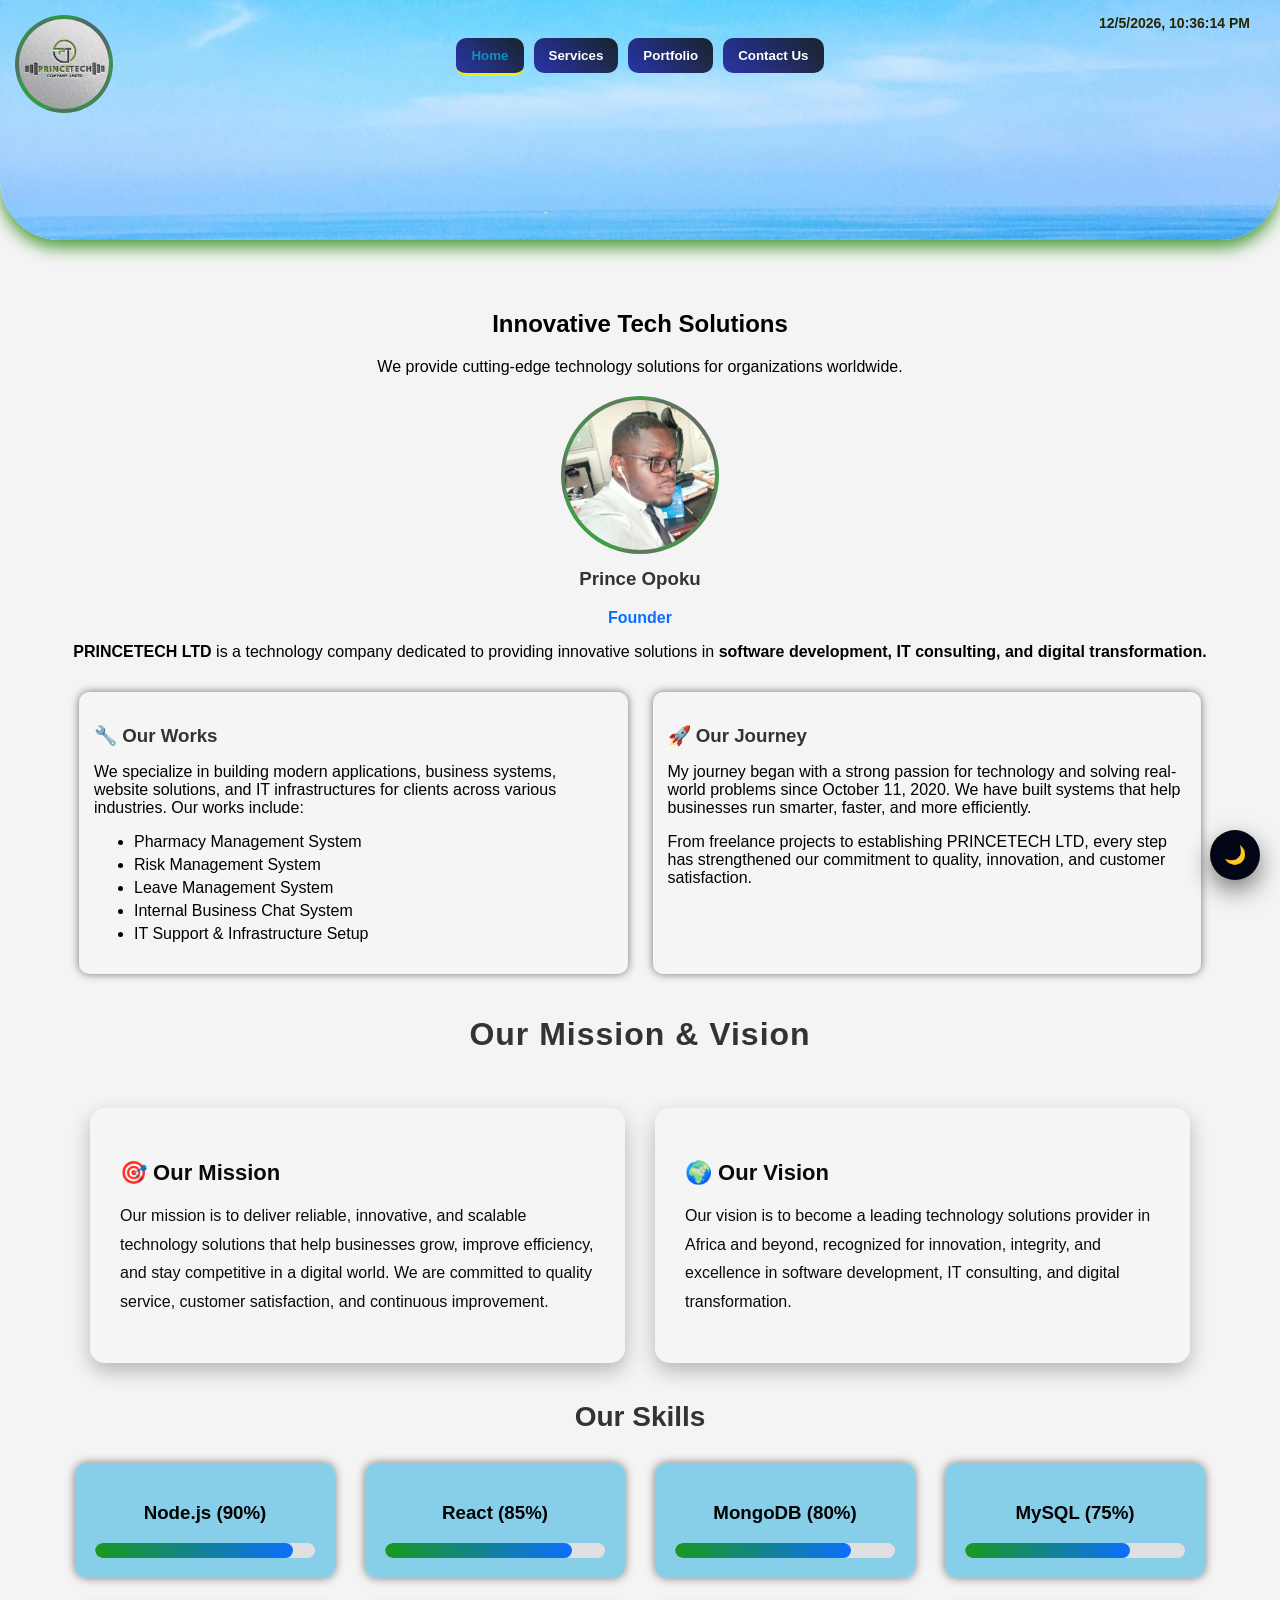
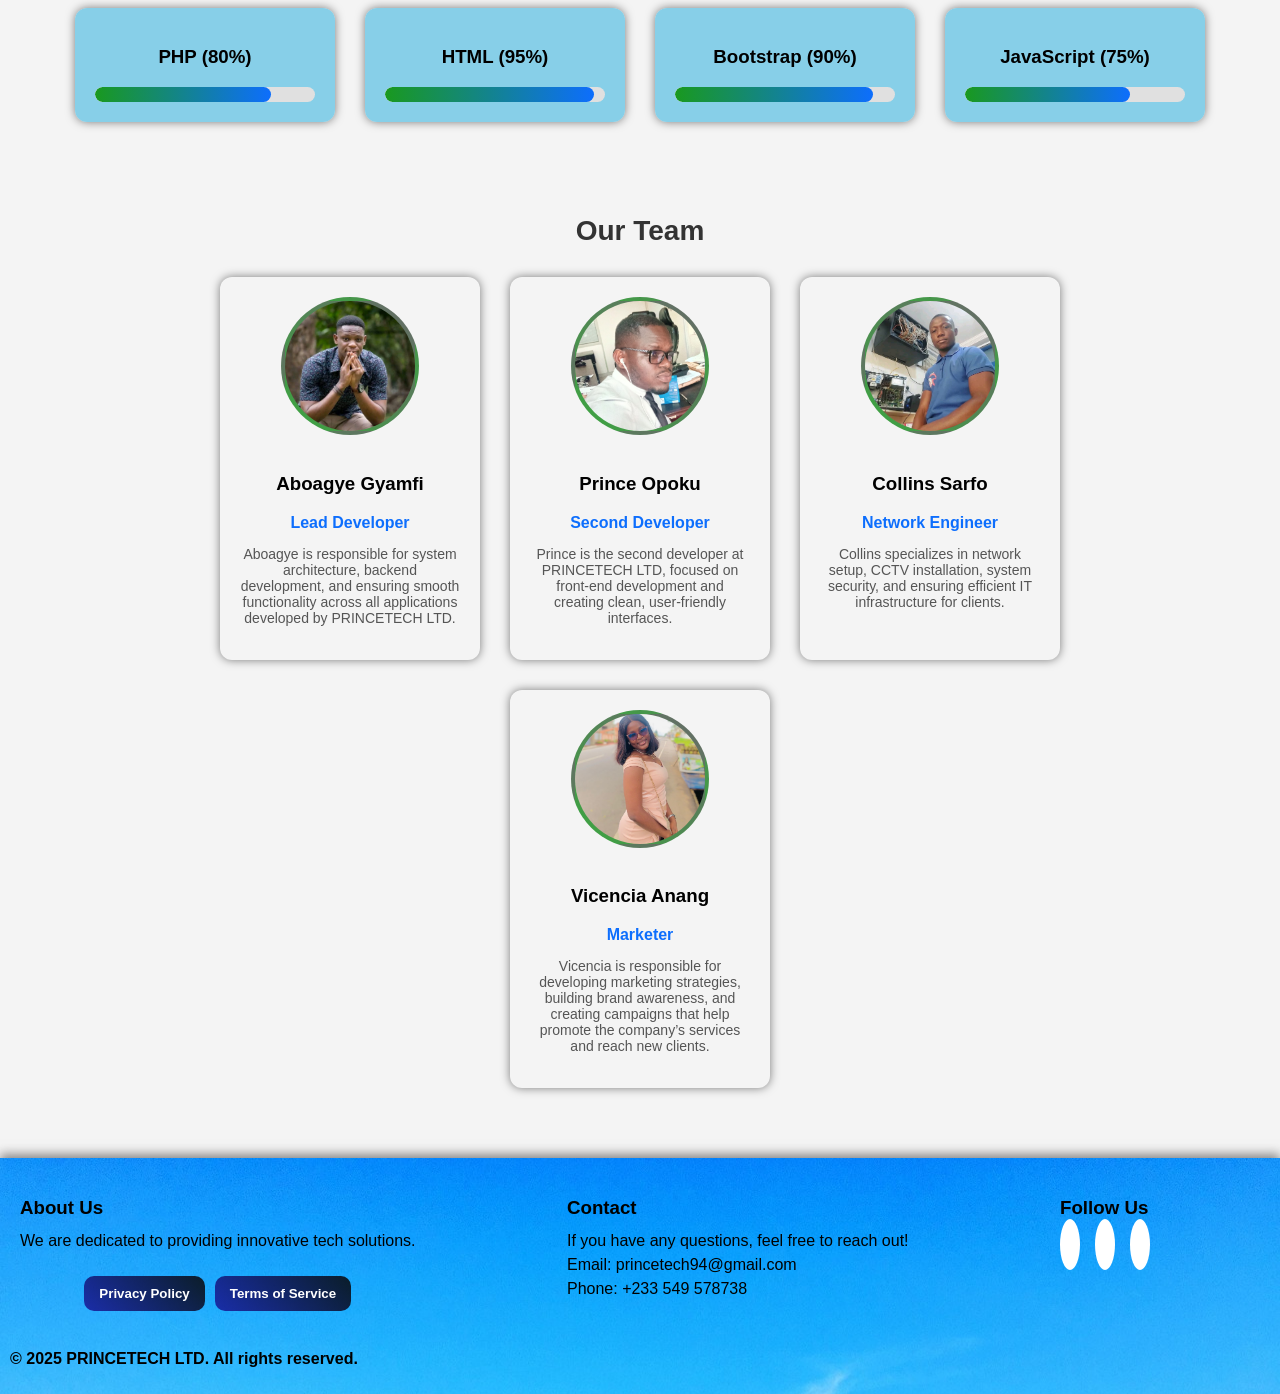
==== index.html @ 0faecfd1 "Add files via upload" ====
<!DOCTYPE html>
<html lang="en">
<head>
    <meta charset="UTF-8">
    <meta name="viewport" content="width=device-width, initial-scale=1.0">
    <title>Princetech-Home</title>
    <link rel="stylesheet" href="css/styles.css">
    <link rel="stylesheet" href="fontawesome/css/fontawesome.min.css">
    <link rel="stylesheet" href="fontawesome/css/brands.min.css">
    <link rel="stylesheet" href="css/theme.css">
    <link class="favicon" rel="icon" href="images/favicon.png" type="image/png" sizes="16x16 radius=8">
</head>
<body>
    <header class="small-header">
        <div id="datetime"></div>
       <div class="logo">
            <a href="javascript:void(0)">
                <img src="logo.jpg" alt="PRINCETECH LTD Logo" id="logoExpand">
            </a>
        </div>

        <nav class="nav">
            <ul>
                <li><a href="index.html" class="active">Home</a></li>
                <li><a href="services.html">Services</a></li>
                <li><a href="gallery.html">Portfolio</a></li>
                <li><a href="contact us.html">Contact Us</a></li>

            </ul>
        </nav>
    </header>

    <section id="home">
        <h2>Innovative Tech Solutions</h2>
            <p>We provide cutting-edge technology solutions for organizations worldwide.</p> 

            <div class="profile">
                <img src="prince.jpg" alt="Profile Picture of Prince Opoku">
                <h3>Prince Opoku</h3>
                <p class="role">Founder</p>
            </div>

            <div class="intro">
                <p><b>PRINCETECH LTD</b> is a technology company dedicated to providing innovative solutions 
                in <b>software development, IT consulting, and digital transformation.</b></p>
            </div>

            <div class="two-sections">
                <div class="left-box">
                    <h3>🔧 Our Works</h3>
                    <p>
                        We specialize in building modern applications, business systems, 
                        website solutions, and IT infrastructures for clients across various industries. 
                        Our works include:
                    </p>
                    <ul>
                        <li> Pharmacy Management System</li>
                        <li> Risk Management System</li>
                        <li> Leave Management System</li>
                        <li> Internal Business Chat System</li>
                        <li> IT Support & Infrastructure Setup</li>
                    </ul>
                </div>

                <div class="right-box">
                    <h3>🚀 Our Journey</h3>
                    <p>
                        My journey began with a strong passion for technology and solving real-world problems since 
                        October 11, 2020. We have built systems that help businesses run smarter, faster, and more efficiently.
                    </p>
                    <p>
                        From freelance projects to establishing PRINCETECH LTD, 
                        every step has strengthened our commitment to quality, innovation, and customer satisfaction.
                    </p>
                </div>
            </div>
    
            <div id="mission-vision">
                <h2 class="team-title">Our Mission & Vision</h2>

                <div class="two-sections">
                    <div class="left-box">
                        <h3>🎯 Our Mission</h3>
                        <p>
                            Our mission is to deliver reliable, innovative, and scalable technology solutions 
                            that help businesses grow, improve efficiency, and stay competitive in a digital world.
                            We are committed to quality service, customer satisfaction, and continuous improvement.
                        </p>
                    </div>

                    <div class="right-box">
                        <h3>🌍 Our Vision</h3>
                        <p>
                            Our vision is to become a leading technology solutions provider in Africa and beyond,
                            recognized for innovation, integrity, and excellence in software development,
                            IT consulting, and digital transformation.
                        </p>
                    </div>
                </div>
            </div>


        <div id="skills">
            <h2 class="team-title">Our Skills</h2>
            <div class="team-container">
                <div class="team-member1">
                    <h3>Node.js (90%)</h3>
                    <div class="skill-bar"><div class="skill-fill" style="width: 90%;"></div></div>
                </div>

                <div class="team-member1">
                    <h3>React (85%)</h3>
                    <div class="skill-bar"><div class="skill-fill" style="width: 85%;"></div></div>
                </div>

                <div class="team-member1">
                    <h3>MongoDB (80%)</h3>
                    <div class="skill-bar"><div class="skill-fill" style="width: 80%;"></div></div>
                </div>

                <div class="team-member1">
                    <h3>MySQL (75%)</h3>
                    <div class="skill-bar"><div class="skill-fill" style="width: 75%;"></div></div>
                </div>

                <div class="team-member1">
                    <h3>PHP (80%)</h3>
                    <div class="skill-bar"><div class="skill-fill" style="width: 80%;"></div></div>
                </div>

                <div class="team-member1">
                    <h3>HTML (95%)</h3>
                    <div class="skill-bar"><div class="skill-fill" style="width: 95%;"></div></div>
                </div>

                <div class="team-member1">
                    <h3>Bootstrap (90%)</h3>
                    <div class="skill-bar"><div class="skill-fill" style="width: 90%;"></div></div>
                </div>

                <div class="team-member1">
                    <h3>JavaScript (75%)</h3>
                    <div class="skill-bar"><div class="skill-fill" style="width: 75%;"></div></div>
                </div>
            </div>
        </div>

        <div id="team">
            <h2 class="team-title">Our Team</h2>
          <div class="team-container">
                <div class="team-member">
                    <img src="images/aboagye.jpg" alt="Aboagye Gyamfi">
                    <h3>Aboagye Gyamfi</h3>
                    <p class="role">Lead Developer</p>
                    <p class="desc">
                        Aboagye is responsible for system architecture, backend development,
                        and ensuring smooth functionality across all applications developed by PRINCETECH LTD.
                    </p>
                </div>

             <div class="team-member">
                <img src="images/prince.jpg" alt="Prince Opoku">
                <h3>Prince Opoku</h3>
                <p class="role">Second Developer</p>
                <p class="desc">
                    Prince is the second developer at PRINCETECH LTD, focused on front-end development and creating clean, user-friendly interfaces.
                </p>
             </div>



                <div class="team-member">
                    <img src="images/collins.jpg" alt="Collins Sarfo">
                    <h3>Collins Sarfo</h3>
                    <p class="role">Network Engineer</p>
                    <p class="desc">
                        Collins specializes in network setup, CCTV installation, system security,
                        and ensuring efficient IT infrastructure for clients.
                    </p>
                </div>

                
                <div class="team-member">
                    <img src="images/vicencia.jpeg" alt="vicencia Anang">
                    <h3>Vicencia Anang</h3>
                    <p class="role">Marketer</p>
                   <p class="desc">
                        Vicencia is responsible for developing marketing strategies, building brand awareness, 
                        and creating campaigns that help promote the company’s services and reach new clients.
                   </p>
                </div>
            </div>
        </div>

</section>

    <footer>
        <div class="footer-container">
            <div class="footer-column">
                <h3>About Us</h3>
                <p>We are dedicated to providing innovative tech solutions.</p>
                <nav>
                    <ul>
                       <li><a href="#privacy">Privacy Policy</a></li>
                        <li><a href="#terms">Terms of Service</a></li>
                    </ul>
                </nav>
            </div>
            
            <div class="footer-column">
                <h3>Contact</h3>
                <p>If you have any questions, feel free to reach out!</p>
                <p>Email: princetech94@gmail.com</p>
                <p>Phone: +233 549 578738</p>
            </div>

            <div class="footer-column">
                <h3>Follow Us</h3>
                 <div class="social-media">
                    <a href="https://www.facebook.com/Princtech" target="_blank"><i class="fa-brands fa-facebook"></i></a>
                    <a href="https://www.twitter.com/princetech94" target="_blank"><i class="fa-brands fa-twitter"></i></a>
                    <a href="https://www.linkedin.com/in/prince-tech-36506b3a1" target="_blank"><i class="fa-brands fa-linkedin"></i></a>
                </div>
            </div>
        </div>
        
       <strong><p>&copy; 2025 PRINCETECH LTD. All rights reserved.</p></strong>
    </footer>
        
    <script>
        const logo = document.querySelector(".logo img");

        logo.addEventListener("click", () => {
            logo.classList.toggle("expanded");
        });
    </script>



    <script>
        function updateDateTime() {
            const now = new Date();
            document.getElementById("datetime").innerText = now.toLocaleString();
        }
        setInterval(updateDateTime, 1000);
        updateDateTime();
    </script>
    
    
</body>
<div class="dark-toggle" onclick="toggleDark()">🌙</div>
<script src="js/theme.js"></script>


</html>
---- css/styles.css ----
body {
    font-family: Arial, sans-serif;
    margin: 0;
    padding: 0;
    text-align: center;
    background-color: #f4f4f4;
}

/* ---------- HEADER ---------- */
#datetime {
    font-size: 14px;
    color: #272401;
    padding: 5px 10px;
    border-radius: 5px;
    position: absolute;
    font-weight: bolder;
    top: 10px;
    right: 20px;
}

header {
    background-image: url("../images/sea.jpg");
    background-size: cover;
    background-position: center;
    background-repeat: no-repeat;
    color: white;
    position: relative;
    padding: 10px 0;
    z-index: 12px;
    box-shadow: 0px 8px 16px rgba(42, 137, 21, 0.796);

    /* ✅ Curved bottom shape */
    border-bottom-left-radius: 60px;
    border-bottom-right-radius: 60px;
    overflow: hidden; /* important for the curve to show */
    height: 20vh; /* Adjust height as needed */
    min-height: 220px; /* Ensure a minimum height */
    
}

/* ---------- LOGO ---------- */
.logo {
    position: absolute;
    top: 15px;
    left: 15px;
    z-index: 30;
}

.logo img {
    width: 90px;
    height: 90px;
    border-radius: 50%;
    cursor: pointer;
    border: 4px solid transparent;
    background: linear-gradient(45deg, #19991fda, #474648cd);
    transition: transform 0.4s ease, box-shadow 0.4s ease;
    transform-origin: top left; /* expand away from nav */
}

.logo img.expanded {
    transform: scale(1.5);
    box-shadow: 0 15px 40px rgba(0, 0, 0, 0.4);
}


nav {
    z-index: 12;
    padding: 10px 0;
    margin-top: 10px;
    background-color: transparent;
}

nav ul {
    list-style: none;
    padding: 0;
    display: flex;
    justify-content: center;
    gap: 10px;
    margin-top: 8px;
    background: none;
}

nav a {
    color: white;
    text-decoration: none;
    font-weight: bold;
    padding: 10px 15px;
    display: block;
    transition: color 0.3s ease;
    font-size: smaller;
    background: linear-gradient(45deg, #18189bda, #080808dd);
    border-radius: 10px;
}

nav ul li:hover {
    background-color: #0d55fd;
    border-radius: 10px;
    box-shadow: 0px 8px 16px rgba(165, 161, 161, 0.546);
    transform: translateY(-6px);
    transition: background-color 0.4s, transform 0.4s;
}

/* Active Menu Highlight */
.nav ul li a.active {
    color: #089acbf0;
    font-weight: bolder;
    border-bottom: 3px solid #f1ed06;
}   


/* ---------- PROFILE SECTION ---------- */
.profile {
    text-align: center;
    margin-top: 20px;
}

.profile img {
    width: 150px;
    height: 150px;
    border-radius: 50%;
    border: 4px solid transparent;
    background: linear-gradient(45deg,  #19991fda,  #474648cd);
}

.profile h3 {
    margin-top: 10px;
    color: #333;
}



/* Sections */
section {
    padding:40px 20px;
    margin: 10px auto;     /* Centers the section */
    max-width: 1200px;     /* <-- prevents section from becoming too wide */
    width:90%;           /* keeps margin on small screens */
}


.two-sections {
    display: flex;
    justify-content:center;
    gap: 25px;
    margin-top: 10px;
    padding: 15px;
    flex-wrap: wrap;
}

.left-box, .right-box {
    flex: 2;
    min-width: 200px;
    background: #f5f5f5;
    padding: 15px;
    border-radius: 10px;
    box-shadow: 0 0 8px rgba(0, 0, 0, 0.533);
    transition: 0.3s;
  text-align: left;
    
    opacity: 0;
    transform: translateY(40px);
    animation: fadeUp 0.9s ease forwards;
}

.left-box:nth-child(1) { animation-delay: 0.6s; }
.right-box:nth-child(2) { animation-delay: 0.9s; }

.left-box:hover, .right-box:hover {
    transform: translateY(-10px) scale(1.05);
    box-shadow: 0 12px 25px rgba(5, 97, 116, 0.833);
}

.left-box h3, .right-box h3 {
    color: #333;
    margin-bottom: 10px;
}

.left-box ul li {
    margin-bottom: 5px;
}

/* Team Section */
#team {
    margin-top: 50px;
    padding: 20px;
    text-align: center;
}

.team-title {
    font-size: 28px;
    margin-bottom: 30px;
    font-weight: bold;
    color: #333;
}

.team-container {
    display: flex;
    justify-content: center;
    gap: 30px;
    flex-wrap:wrap;
}

.team-member ,.team-member1 {
    padding: 20px;
    width: 220px;
    border-radius: 12px;
    box-shadow: 0 0 10px rgba(0, 0, 0, 0.505);
    transition: transform 0.6s ease, box-shadow 0.6s ease; /* Combined transitions for smoother effect */

    opacity: 0;
    transform: translateY(40px);
    animation: fadeUp 1.1s ease forwards;
}
.team-member1 {
     background:#5dc1e3b8
}

.team-member1:nth-child(1) { animation-delay: 1.0s; }
.team-member1:nth-child(2) { animation-delay: 1.2s; }
.team-member1:nth-child(3) { animation-delay: 1.3s; }
.team-member1:nth-child(4) { animation-delay: 1.4s; }
.team-member1:nth-child(5) { animation-delay: 1.5s; }
.team-member1:nth-child(6) { animation-delay: 1.6s; }
.team-member1:nth-child(7) { animation-delay: 1.7s; }
.team-member1:nth-child(8) { animation-delay: 1.8s; }


.team-member:nth-child(1) { animation-delay: 1.1s; }
.team-member:nth-child(2) { animation-delay: 1.3s; }
.team-member:nth-child(3) { animation-delay: 1.9s; }
.team-member:nth-child(4) { animation-delay: 2.4s; }
.team-member:nth-child(5) { animation-delay: 2.7s; }

.team-member:hover, .team-member1:hover {
    transform: translateY(-10px) scale(1.05); /* Slight lift and scale on hover */
    box-shadow: 0 12px 25px rgba(5, 97, 116, 0.833); /* Stronger shadow effect on hover */
}

.team-member img {
    width: 130px;
    height: 130px;
    border-radius: 50%;
    object-fit: cover;
    border: 4px solid transparent;
    background: linear-gradient(45deg,  #19991fda,  #474648cd);
    margin-bottom: 15px;
}

.role {
    font-weight: bold;
    color: #0d6efd;
    margin-bottom: 10px;
}

.desc {
    font-size: 14px;
    color: #555;
}

/* Skills Section */
.skill-bar {
    background: #e0e0e0;
    border-radius: 10px;
    overflow: hidden;
    height: 15px;
    margin-top: 10px;
}

.skill-fill {
    height: 100%;
    width: 0%;
    background: linear-gradient(90deg, #19991f, #0d6efd);
    border-radius: 10px;
    transition: width 1s ease-in-out;
    
}

.team-member:hover .skill-fill {
    width: 100%;
}

footer {
    background-image: url("../images/sea.jpg");
    padding: 10px 10px;
    margin-top: 10px;
    text-align: left;
    box-shadow: 0 -4px 10px rgba(51, 49, 49, 0.566);    
}

.footer-container {
    display: flex;
    justify-content: space-between;
    flex-wrap: wrap;
}

.footer-column {
    min-width: 200px;
    margin: 10px;
}

.footer-column ul {
    list-style: none;
    padding: 0;
}

.footer-column h3 {
    margin-bottom: 10px;
}

.footer-column p, .footer-column ul {
    margin: 0;
    padding: 3px 0;
}

.social-media {
    display: flex;
    gap: 15px;
}

.social-media i {
    font-size: 28px;
    background: white;
    padding: 10px;
    border-radius: 50%;
    transition: .3s;
}

.social-media i:hover {
    transform: scale(1.15);
}

.social-media img {
    width: 30px; /* Size of social media icons */
    height: 30px; /* Size of social media icons */
    transition: transform 0.3s; /* Smooth hover effect */
}

.social-media a:hover img {
    transform: scale(1.1); /* Scale icons on hover */
}

/* ===== Mission & Vision Section ===== */

#mission-vision .team-title {
    text-align: center;
    margin-bottom: 40px;
    font-size: 32px;
    letter-spacing: 1px;
}

#mission-vision .two-sections {
    display: flex;
    gap: 30px;
    max-width: 1100px;
    margin: auto;
    flex-wrap: wrap;
}

#mission-vision .left-box,
#mission-vision .right-box {
    background: rgba(246, 246, 246, 0.907);
    padding: 30px;
    border-radius: 15px;
    flex: 1;
    min-width: 200px;
    box-shadow: 0 8px 20px rgba(0, 0, 0, 0.25);
    transition: transform 0.3s ease, box-shadow 0.3s ease;
}

#mission-vision .left-box:hover,
#mission-vision .right-box:hover {
    transform: translateY(-10px);
    box-shadow: 0 12px 25px rgba(5, 97, 116, 0.833);
}

#mission-vision h3 {
    font-size: 22px;
    margin-bottom: 15px;
    color: #0a0a0a;
}

#mission-vision p {
    font-size: 16px;
    line-height: 1.8;
    color: #0a0a0a;
}

/* ===== Responsive ===== */
@media (max-width: 768px) {
    #mission-vision .two-sections {
        flex-direction: column;
    }
}


/* Animations */
@keyframes fadeUp {
    from { opacity: 0; transform: translateY(40px); }
    to { opacity: 1; transform: translateY(0); }
}

/* ---------- RESPONSIVE DESIGN ---------- */
@media screen and (max-width: 992px) {
    .gallery-item { flex: 1 1 calc(50% - 20px); }
}

@media screen and (max-width: 600px) {
    .gallery-item { flex: 1 1 100%; }

    nav ul {
        flex-direction: column;
        gap: 5px;
    }

    .logo img {
        width: 70px;
        height: 70px;
    }
}

@media screen and (max-width: 480px) {
    body {
        overflow-x: hidden;
    }

    .gallery {
        gap: 10px;
        padding: 10px;
    }

    .gallery-item {
        flex: 1 1 100%;
        max-width: 100%;
    }

    nav a {
        font-size: 12px;
        padding: 8px 10px;
    }
}
/* ===== MOBILE NAV LEFT ALIGN (KEEP SAME BUTTON SIZE) ===== */
@media screen and (max-width: 768px) {

    nav {
        margin-top: 22px;
    }

    nav ul {
        flex-direction: column;
        align-items: center;   /* ⬅️ move nav left */
        padding-left: 15px;        /* ⬅️ space from logo */
        gap: 6px;
    }
    nav a {
        padding: 5px 20px;        /* keep button size */
    }
}
---- css/theme.css ----
/* =================================
   DARK MODE OVERRIDES
================================= */
body.dark {
    background-color: #0f172a;
    color: #e5e7eb;
}

/* Header */
body.dark header {
    background: linear-gradient(
        rgba(0,0,0,0.85),
        rgba(0,0,0,0.85)
    ), url("../images/sea.jpg") center/cover no-repeat;
    box-shadow: 0px 8px 16px rgba(25, 117, 160, 0.796);
}
body.dark .logo img{
    border: 4px solid transparent;
    font-weight: bold;
    border-color: #0d6efd;
    }

body.dark .profile img{
      border: 4px solid transparent;
    font-weight: bold;
    border-color: #0d6efd;
}
/* Date time */
body.dark #datetime {
    background: rgba(255,255,255,0.1);
    color: #f8fafc;
}

/* Navigation */
body.dark nav a {
    background: linear-gradient(45deg, #0d9488, #1e40af);
    color: #f8fafc;
}

body.dark nav ul li:hover {
    background-color: #1e293b;
}

/* Active menu */
body.dark .nav ul li a.active {
    color: #fde047;
    border-bottom: 3px solid #fde047;
}

/* Profile */
body.dark .profile h3 {
    color: #f8fafc;
}

/* Sections */
body.dark section {
    background: transparent;
}

/* Two column boxes */
body.dark .left-box,
body.dark .right-box {
    background: #1e293b;
    color: #e5e7eb;
    box-shadow: 0 0 12px rgba(0, 0, 0, 0.9);
}
body.dark .left-box:hover,
body.dark .right-box:hover {
       box-shadow: 0 12px 25px rgba(5, 97, 116, 0.833);
    }


body.dark .left-box h3,
body.dark .right-box h3 {
    color: #f8fafc;
}

/* Team section */
body.dark .team-title {
    color: #f8fafc;
}

body.dark .team-member {
    background: #1e293b;
    color: #e5e7eb;
}


body.dark .team-member img {
     border: 4px solid transparent;
    font-weight: bold;
    border-color: #0d6efd;
}

body.dark .team-member1 {
    background: linear-gradient(135deg, #0f766e, #1e3a8a);
    color: #f8fafc;
}

body.dark .desc {
    color: #cbd5f5;
}

/* Skill bars */
body.dark .skill-bar {
    background: #334155;
}

body.dark .skill-fill {
    background: linear-gradient(90deg, #22c55e, #3b82f6);
}

/* Mission & Vision */
body.dark #mission-vision .left-box,
body.dark #mission-vision .right-box {
    background: #1e293b;
    color: #e5e7eb;
}

body.dark #mission-vision h3,
body.dark #mission-vision p {
    color: #f8fafc;
}

/* Footer */
body.dark footer {
    background: linear-gradient(
        rgba(0,0,0,0.85),
        rgba(0,0,0,0.85)
    ), url("../images/sea.jpg") center/cover no-repeat;
}

body.dark .footer-column h3,
body.dark .footer-column p,
body.dark .footer-column ul {
    color: #e5e7eb;
}

/* Social icons */
body.dark .social-media i {
    background: #020617;
    color: #f8fafc;
}
.dark-toggle {
    position: fixed;
    bottom: 20px;
    right: 20px;
    background: #020617;
    color: #fff;
    padding: 14px;
    border-radius: 50%;
    cursor: pointer;
    font-size: 18px;
    box-shadow: 0 10px 25px rgba(0,0,0,0.5);
    z-index: 999;
}

/* ---------- SERVICES ---------- */
body.dark .services-section {
    background: #1e293b;
}
body.dark .services-section h2 {
    color: #f8fafc;
}
body.dark .services-section .subtitle {
    color: #cbd5e1;
}
body.dark .service-box {
    background: #334155;
    box-shadow: 0 4px 10px rgba(0,0,0,0.7);
}
body.dark .service-box:hover {
    box-shadow: 0 12px 25px rgba(5, 97, 116, 0.833);
}
body.dark .service-box h3 {
    color: #22c55e;
}
body.dark .service-box p,
body.dark .service-box ul li {
    color: #cbd5e1;
}

/* ---------- CATCHY IMAGE CARDS ---------- */
body.dark .catchy-services {
    background: #1e293b;
}
body.dark .catchy-title,
body.dark .catchy-subtitle {
    color: #e5e7eb;
}
body.dark .catchy-card {
    background: #334155;
    box-shadow: 0 4px 15px rgba(0,0,0,0.7);
}
body.dark .catchy-card:hover {
    box-shadow: 0 12px 25px rgba(5, 97, 116, 0.833);
}
body.dark .catchy-card h3 {
    color: #f8fafc;
}
body.dark .catchy-card p {
    color: #cbd5e1;
}
body.dark .catchy-card img {
    border: 4px solid transparent;
    font-weight: bold;
    border-color: #0d6efd;
}
body.dark .learn-btn {
    background: linear-gradient(45deg, #0d9488, #1e3a8a);
    color: #f8fafc;
}
body.dark .learn-btn:hover {
    background: #22c55e;
}

/* ---------- GALLERY ---------- */
body.dark .gallery-item {
    background: #1e293b;
    box-shadow: 0 10px 20px rgba(0,0,0,0.5);
}
body.dark .gallery-item:hover {
    box-shadow: 0 15px 25px rgba(0,0,0,0.7);
}
body.dark .gallery-item h3,
body.dark .gallery-item p {
    color: #e5e7eb;
}

/* ---------- CONTACT SECTION ---------- */
body.dark .contact-info {
    background: #1e293b;
    color: #e5e7eb;
    box-shadow: 0 -4px 10px rgba(0,0,0,0.7);
}
body.dark .info-box {
    color: #e5e7eb;
}
body.dark .contact-form {
    background: linear-gradient(45deg, #0d9488, #1e3a8a);
    box-shadow: 0 0 10px rgba(0,0,0,0.7);
    color: #f8fafc;
}
body.dark .contact-form h2 {
    color: #f8fafc;
}
body.dark .contact-form input,
body.dark .contact-form textarea {
    background: #334155;
    color: #f8fafc;
}
body.dark .contact-form button {
    background: #111827;
    color: #f8fafc;
}
body.dark .contact-form button:hover {
    background: #1e293b;
}
body.dark .contact-person .name,
body.dark .contact-person .number {
    color: #e5e7eb;
}


.learn-modal {
    position: fixed;
    inset: 0;
    background: rgba(0,0,0,0.75);
    display: none;
    justify-content: center;
    align-items: center;
    z-index: 9999;
}

.learn-modal.active {
    display: flex;
}

.modal-box {
    background: white;
    color: #222;
    padding: 30px;
    max-width: 500px;
    width: 90%;
    border-radius: 15px;
    animation: scaleIn 0.3s ease;
}

body.dark .modal-box {
    background: #1e293b;
    color: #e5e7eb;
}

.close-modal {
    font-size: 28px;
    float: right;
    cursor: pointer;
}

@keyframes scaleIn {
    from { transform: scale(0.85); opacity: 0; }
    to { transform: scale(1); opacity: 1; }
}
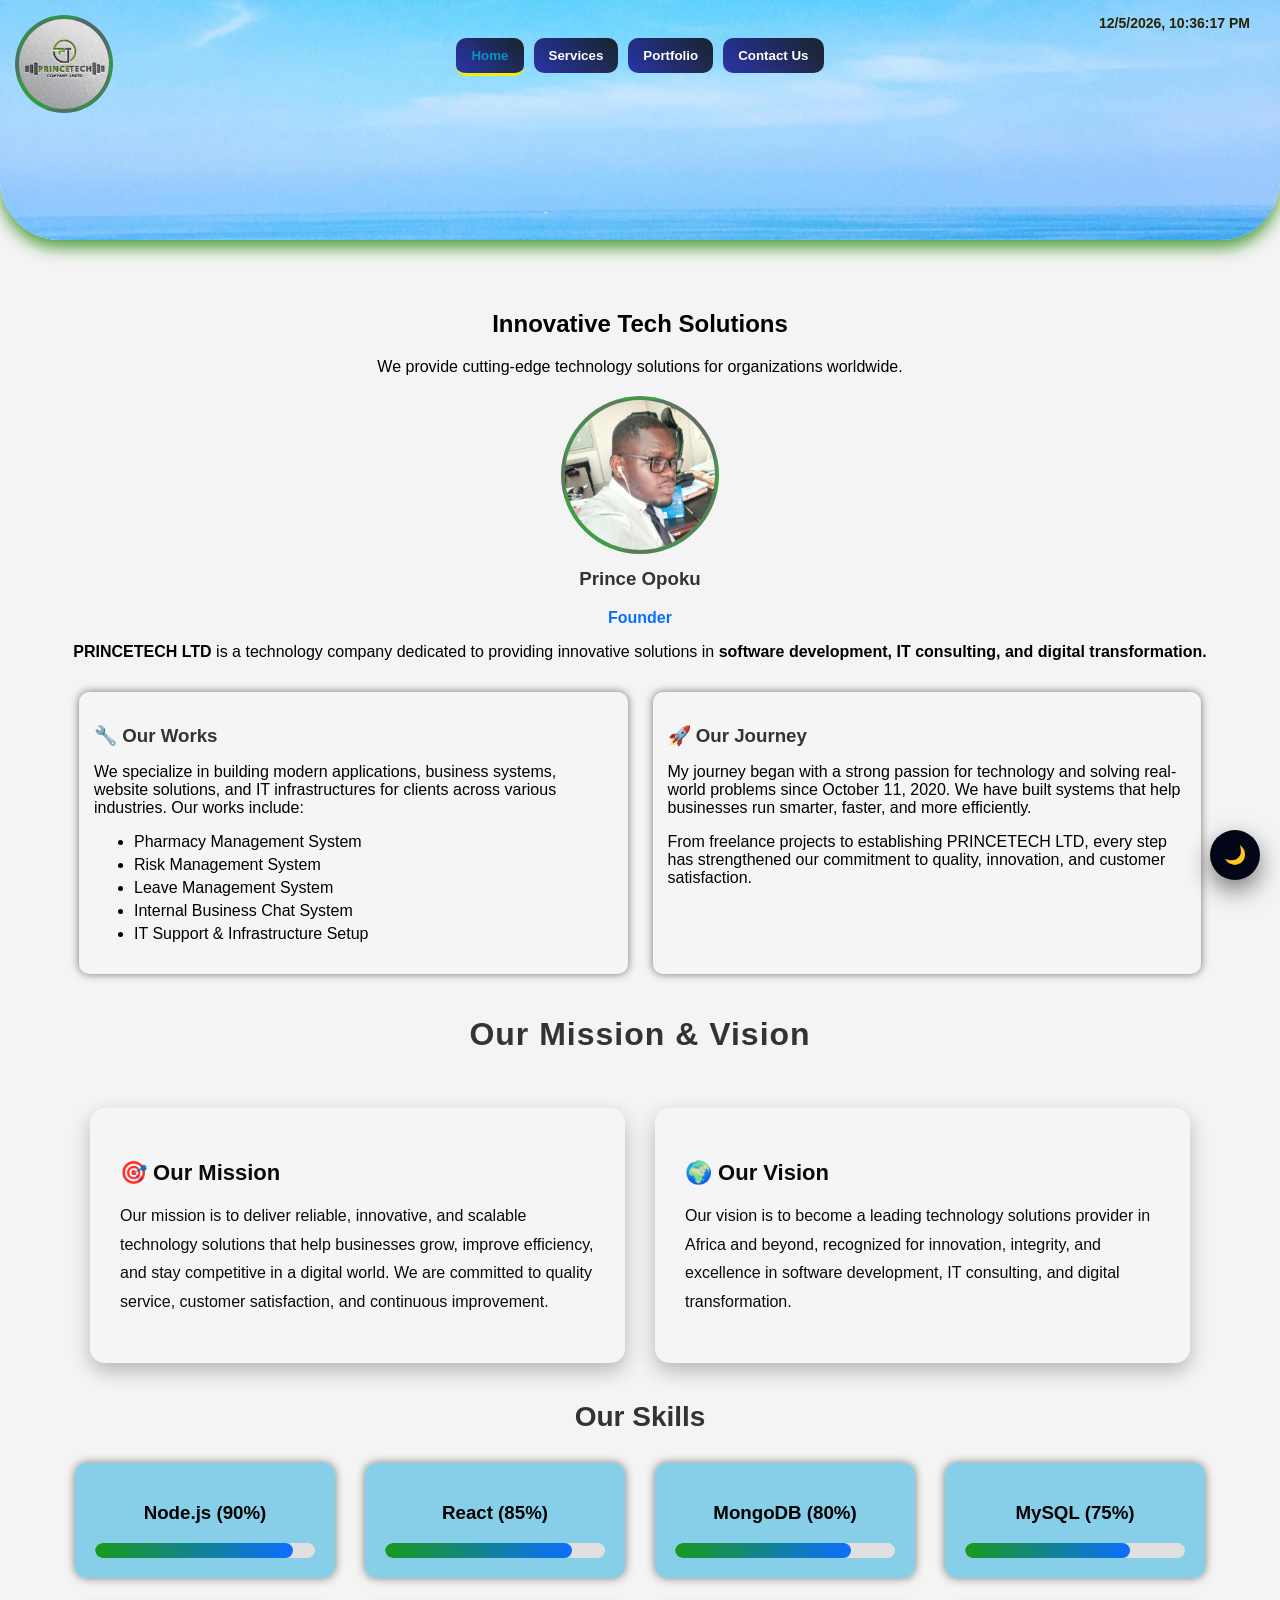
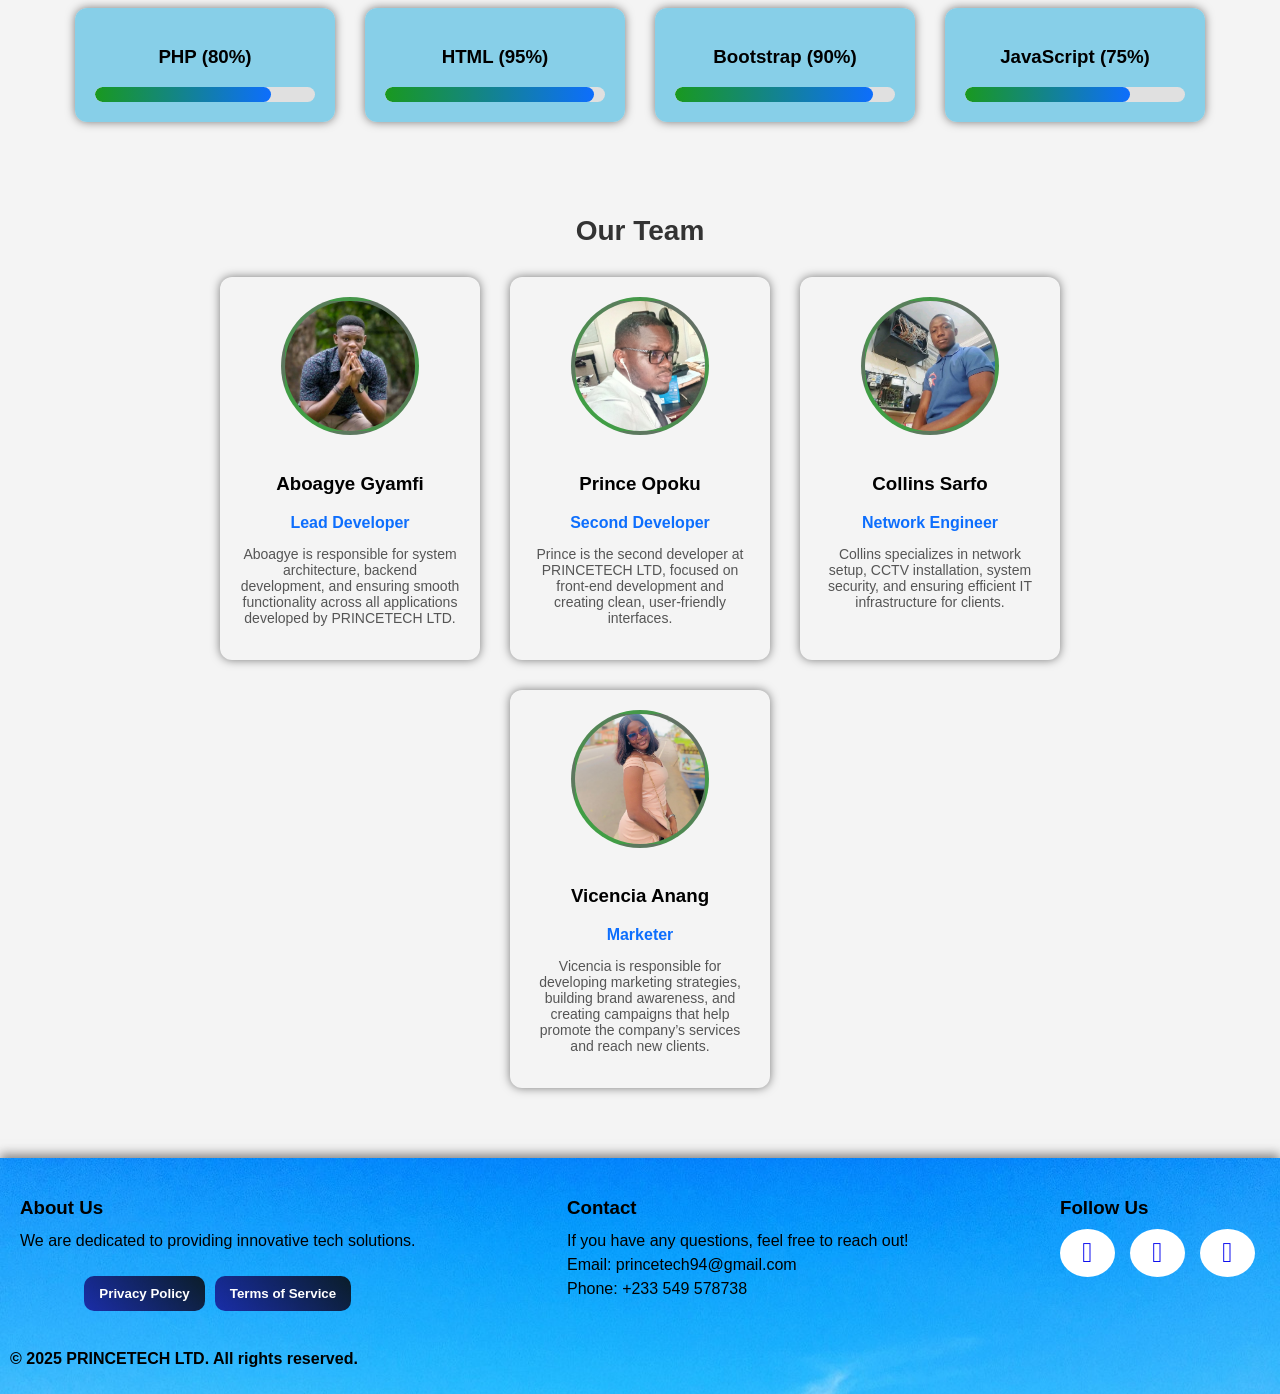
==== commit 43a28ee0: "Update index.html" ====
--- a/index.html
+++ b/index.html
@@ -5,8 +5,8 @@
     <meta name="viewport" content="width=device-width, initial-scale=1.0">
     <title>Princetech-Home</title>
     <link rel="stylesheet" href="css/styles.css">
-    <link rel="stylesheet" href="fontawesome/css/fontawesome.min.css">
-    <link rel="stylesheet" href="fontawesome/css/brands.min.css">
+    <link rel="stylesheet" href="fontawesome/fontawesome.min.css">
+    <link rel="stylesheet" href="fontawesome/brands.min.css">
     <link rel="stylesheet" href="css/theme.css">
     <link class="favicon" rel="icon" href="images/favicon.png" type="image/png" sizes="16x16 radius=8">
 </head>
@@ -252,4 +252,4 @@
 <script src="js/theme.js"></script>
 
 
-</html>+</html>
--- a/fontawesome/brands.min.css
+++ b/fontawesome/brands.min.css
@@ -0,0 +1,6 @@
+/*!
+ * Font Awesome Free 7.1.0 by @fontawesome - https://fontawesome.com
+ * License - https://fontawesome.com/license/free (Icons: CC BY 4.0, Fonts: SIL OFL 1.1, Code: MIT License)
+ * Copyright 2025 Fonticons, Inc.
+ */
+:host,:root{--fa-family-brands:"Font Awesome 7 Brands";--fa-font-brands:normal 400 1em/1 var(--fa-family-brands)}@font-face{font-family:"Font Awesome 7 Brands";font-style:normal;font-weight:400;font-display:block;src:url(../webfonts/fa-brands-400.woff2)}.fa-brands,.fa-classic.fa-brands,.fab{--fa-family:var(--fa-family-brands);--fa-style:400}.fa-firefox-browser{--fa:"\e007"}.fa-ideal{--fa:"\e013"}.fa-microblog{--fa:"\e01a"}.fa-pied-piper-square,.fa-square-pied-piper{--fa:"\e01e"}.fa-unity{--fa:"\e049"}.fa-dailymotion{--fa:"\e052"}.fa-instagram-square,.fa-square-instagram{--fa:"\e055"}.fa-mixer{--fa:"\e056"}.fa-shopify{--fa:"\e057"}.fa-deezer{--fa:"\e077"}.fa-edge-legacy{--fa:"\e078"}.fa-google-pay{--fa:"\e079"}.fa-rust{--fa:"\e07a"}.fa-tiktok{--fa:"\e07b"}.fa-unsplash{--fa:"\e07c"}.fa-cloudflare{--fa:"\e07d"}.fa-guilded{--fa:"\e07e"}.fa-hive{--fa:"\e07f"}.fa-42-group,.fa-innosoft{--fa:"\e080"}.fa-instalod{--fa:"\e081"}.fa-octopus-deploy{--fa:"\e082"}.fa-perbyte{--fa:"\e083"}.fa-uncharted{--fa:"\e084"}.fa-watchman-monitoring{--fa:"\e087"}.fa-wodu{--fa:"\e088"}.fa-wirsindhandwerk,.fa-wsh{--fa:"\e2d0"}.fa-bots{--fa:"\e340"}.fa-cmplid{--fa:"\e360"}.fa-bilibili{--fa:"\e3d9"}.fa-golang{--fa:"\e40f"}.fa-pix{--fa:"\e43a"}.fa-sitrox{--fa:"\e44a"}.fa-hashnode{--fa:"\e499"}.fa-meta{--fa:"\e49b"}.fa-padlet{--fa:"\e4a0"}.fa-nfc-directional{--fa:"\e530"}.fa-nfc-symbol{--fa:"\e531"}.fa-screenpal{--fa:"\e570"}.fa-space-awesome{--fa:"\e5ac"}.fa-square-font-awesome{--fa:"\e5ad"}.fa-gitlab-square,.fa-square-gitlab{--fa:"\e5ae"}.fa-odysee{--fa:"\e5c6"}.fa-stubber{--fa:"\e5c7"}.fa-debian{--fa:"\e60b"}.fa-shoelace{--fa:"\e60c"}.fa-threads{--fa:"\e618"}.fa-square-threads{--fa:"\e619"}.fa-square-x-twitter{--fa:"\e61a"}.fa-x-twitter{--fa:"\e61b"}.fa-opensuse{--fa:"\e62b"}.fa-letterboxd{--fa:"\e62d"}.fa-square-letterboxd{--fa:"\e62e"}.fa-mintbit{--fa:"\e62f"}.fa-google-scholar{--fa:"\e63b"}.fa-brave{--fa:"\e63c"}.fa-brave-reverse{--fa:"\e63d"}.fa-pixiv{--fa:"\e640"}.fa-upwork{--fa:"\e641"}.fa-webflow{--fa:"\e65c"}.fa-signal-messenger{--fa:"\e663"}.fa-bluesky{--fa:"\e671"}.fa-jxl{--fa:"\e67b"}.fa-square-upwork{--fa:"\e67c"}.fa-web-awesome{--fa:"\e682"}.fa-square-web-awesome{--fa:"\e683"}.fa-square-web-awesome-stroke{--fa:"\e684"}.fa-dart-lang{--fa:"\e693"}.fa-flutter{--fa:"\e694"}.fa-files-pinwheel{--fa:"\e69f"}.fa-css{--fa:"\e6a2"}.fa-square-bluesky{--fa:"\e6a3"}.fa-openai{--fa:"\e7cf"}.fa-square-linkedin{--fa:"\e7d0"}.fa-cash-app{--fa:"\e7d4"}.fa-disqus{--fa:"\e7d5"}.fa-11ty,.fa-eleventy{--fa:"\e7d6"}.fa-kakao-talk{--fa:"\e7d7"}.fa-linktree{--fa:"\e7d8"}.fa-notion{--fa:"\e7d9"}.fa-pandora{--fa:"\e7da"}.fa-pixelfed{--fa:"\e7db"}.fa-tidal{--fa:"\e7dc"}.fa-vsco{--fa:"\e7dd"}.fa-w3c{--fa:"\e7de"}.fa-lumon{--fa:"\e7e2"}.fa-lumon-drop{--fa:"\e7e3"}.fa-square-figma{--fa:"\e7e4"}.fa-tex{--fa:"\e7ff"}.fa-duolingo{--fa:"\e812"}.fa-square-twitter,.fa-twitter-square{--fa:"\f081"}.fa-facebook-square,.fa-square-facebook{--fa:"\f082"}.fa-linkedin{--fa:"\f08c"}.fa-github-square,.fa-square-github{--fa:"\f092"}.fa-twitter{--fa:"\f099"}.fa-facebook{--fa:"\f09a"}.fa-github{--fa:"\f09b"}.fa-pinterest{--fa:"\f0d2"}.fa-pinterest-square,.fa-square-pinterest{--fa:"\f0d3"}.fa-google-plus-square,.fa-square-google-plus{--fa:"\f0d4"}.fa-google-plus-g{--fa:"\f0d5"}.fa-linkedin-in{--fa:"\f0e1"}.fa-github-alt{--fa:"\f113"}.fa-maxcdn{--fa:"\f136"}.fa-html5{--fa:"\f13b"}.fa-css3{--fa:"\f13c"}.fa-btc{--fa:"\f15a"}.fa-youtube{--fa:"\f167"}.fa-xing{--fa:"\f168"}.fa-square-xing,.fa-xing-square{--fa:"\f169"}.fa-dropbox{--fa:"\f16b"}.fa-stack-overflow{--fa:"\f16c"}.fa-instagram{--fa:"\f16d"}.fa-flickr{--fa:"\f16e"}.fa-adn{--fa:"\f170"}.fa-bitbucket{--fa:"\f171"}.fa-tumblr{--fa:"\f173"}.fa-square-tumblr,.fa-tumblr-square{--fa:"\f174"}.fa-apple{--fa:"\f179"}.fa-windows{--fa:"\f17a"}.fa-android{--fa:"\f17b"}.fa-linux{--fa:"\f17c"}.fa-dribbble{--fa:"\f17d"}.fa-skype{--fa:"\f17e"}.fa-foursquare{--fa:"\f180"}.fa-trello{--fa:"\f181"}.fa-gratipay{--fa:"\f184"}.fa-vk{--fa:"\f189"}.fa-weibo{--fa:"\f18a"}.fa-renren{--fa:"\f18b"}.fa-pagelines{--fa:"\f18c"}.fa-stack-exchange{--fa:"\f18d"}.fa-square-vimeo,.fa-vimeo-square{--fa:"\f194"}.fa-slack,.fa-slack-hash{--fa:"\f198"}.fa-wordpress{--fa:"\f19a"}.fa-openid{--fa:"\f19b"}.fa-yahoo{--fa:"\f19e"}.fa-google{--fa:"\f1a0"}.fa-reddit{--fa:"\f1a1"}.fa-reddit-square,.fa-square-reddit{--fa:"\f1a2"}.fa-stumbleupon-circle{--fa:"\f1a3"}.fa-stumbleupon{--fa:"\f1a4"}.fa-delicious{--fa:"\f1a5"}.fa-digg{--fa:"\f1a6"}.fa-pied-piper-pp{--fa:"\f1a7"}.fa-pied-piper-alt{--fa:"\f1a8"}.fa-drupal{--fa:"\f1a9"}.fa-joomla{--fa:"\f1aa"}.fa-behance{--fa:"\f1b4"}.fa-behance-square,.fa-square-behance{--fa:"\f1b5"}.fa-steam{--fa:"\f1b6"}.fa-square-steam,.fa-steam-square{--fa:"\f1b7"}.fa-spotify{--fa:"\f1bc"}.fa-deviantart{--fa:"\f1bd"}.fa-soundcloud{--fa:"\f1be"}.fa-vine{--fa:"\f1ca"}.fa-codepen{--fa:"\f1cb"}.fa-jsfiddle{--fa:"\f1cc"}.fa-rebel{--fa:"\f1d0"}.fa-empire{--fa:"\f1d1"}.fa-git-square,.fa-square-git{--fa:"\f1d2"}.fa-git{--fa:"\f1d3"}.fa-hacker-news{--fa:"\f1d4"}.fa-tencent-weibo{--fa:"\f1d5"}.fa-qq{--fa:"\f1d6"}.fa-weixin{--fa:"\f1d7"}.fa-slideshare{--fa:"\f1e7"}.fa-twitch{--fa:"\f1e8"}.fa-yelp{--fa:"\f1e9"}.fa-paypal{--fa:"\f1ed"}.fa-google-wallet{--fa:"\f1ee"}.fa-cc-visa{--fa:"\f1f0"}.fa-cc-mastercard{--fa:"\f1f1"}.fa-cc-discover{--fa:"\f1f2"}.fa-cc-amex{--fa:"\f1f3"}.fa-cc-paypal{--fa:"\f1f4"}.fa-cc-stripe{--fa:"\f1f5"}.fa-lastfm{--fa:"\f202"}.fa-lastfm-square,.fa-square-lastfm{--fa:"\f203"}.fa-ioxhost{--fa:"\f208"}.fa-angellist{--fa:"\f209"}.fa-buysellads{--fa:"\f20d"}.fa-connectdevelop{--fa:"\f20e"}.fa-dashcube{--fa:"\f210"}.fa-forumbee{--fa:"\f211"}.fa-leanpub{--fa:"\f212"}.fa-sellsy{--fa:"\f213"}.fa-shirtsinbulk{--fa:"\f214"}.fa-simplybuilt{--fa:"\f215"}.fa-skyatlas{--fa:"\f216"}.fa-pinterest-p{--fa:"\f231"}.fa-whatsapp{--fa:"\f232"}.fa-viacoin{--fa:"\f237"}.fa-medium,.fa-medium-m{--fa:"\f23a"}.fa-y-combinator{--fa:"\f23b"}.fa-optin-monster{--fa:"\f23c"}.fa-opencart{--fa:"\f23d"}.fa-expeditedssl{--fa:"\f23e"}.fa-cc-jcb{--fa:"\f24b"}.fa-cc-diners-club{--fa:"\f24c"}.fa-creative-commons{--fa:"\f25e"}.fa-gg{--fa:"\f260"}.fa-gg-circle{--fa:"\f261"}.fa-odnoklassniki{--fa:"\f263"}.fa-odnoklassniki-square,.fa-square-odnoklassniki{--fa:"\f264"}.fa-get-pocket{--fa:"\f265"}.fa-wikipedia-w{--fa:"\f266"}.fa-safari{--fa:"\f267"}.fa-chrome{--fa:"\f268"}.fa-firefox{--fa:"\f269"}.fa-opera{--fa:"\f26a"}.fa-internet-explorer{--fa:"\f26b"}.fa-contao{--fa:"\f26d"}.fa-500px{--fa:"\f26e"}.fa-amazon{--fa:"\f270"}.fa-houzz{--fa:"\f27c"}.fa-vimeo-v{--fa:"\f27d"}.fa-black-tie{--fa:"\f27e"}.fa-fonticons{--fa:"\f280"}.fa-reddit-alien{--fa:"\f281"}.fa-edge{--fa:"\f282"}.fa-codiepie{--fa:"\f284"}.fa-modx{--fa:"\f285"}.fa-fort-awesome{--fa:"\f286"}.fa-usb{--fa:"\f287"}.fa-product-hunt{--fa:"\f288"}.fa-mixcloud{--fa:"\f289"}.fa-scribd{--fa:"\f28a"}.fa-bluetooth{--fa:"\f293"}.fa-bluetooth-b{--fa:"\f294"}.fa-gitlab{--fa:"\f296"}.fa-wpbeginner{--fa:"\f297"}.fa-wpforms{--fa:"\f298"}.fa-envira{--fa:"\f299"}.fa-glide{--fa:"\f2a5"}.fa-glide-g{--fa:"\f2a6"}.fa-viadeo{--fa:"\f2a9"}.fa-square-viadeo,.fa-viadeo-square{--fa:"\f2aa"}.fa-snapchat,.fa-snapchat-ghost{--fa:"\f2ab"}.fa-snapchat-square,.fa-square-snapchat{--fa:"\f2ad"}.fa-pied-piper{--fa:"\f2ae"}.fa-first-order{--fa:"\f2b0"}.fa-yoast{--fa:"\f2b1"}.fa-themeisle{--fa:"\f2b2"}.fa-google-plus{--fa:"\f2b3"}.fa-font-awesome,.fa-font-awesome-flag,.fa-font-awesome-logo-full{--fa:"\f2b4"}.fa-linode{--fa:"\f2b8"}.fa-quora{--fa:"\f2c4"}.fa-free-code-camp{--fa:"\f2c5"}.fa-telegram,.fa-telegram-plane{--fa:"\f2c6"}.fa-bandcamp{--fa:"\f2d5"}.fa-grav{--fa:"\f2d6"}.fa-etsy{--fa:"\f2d7"}.fa-imdb{--fa:"\f2d8"}.fa-ravelry{--fa:"\f2d9"}.fa-sellcast{--fa:"\f2da"}.fa-superpowers{--fa:"\f2dd"}.fa-wpexplorer{--fa:"\f2de"}.fa-meetup{--fa:"\f2e0"}.fa-font-awesome-alt,.fa-square-font-awesome-stroke{--fa:"\f35c"}.fa-accessible-icon{--fa:"\f368"}.fa-accusoft{--fa:"\f369"}.fa-adversal{--fa:"\f36a"}.fa-affiliatetheme{--fa:"\f36b"}.fa-algolia{--fa:"\f36c"}.fa-amilia{--fa:"\f36d"}.fa-angrycreative{--fa:"\f36e"}.fa-app-store{--fa:"\f36f"}.fa-app-store-ios{--fa:"\f370"}.fa-apper{--fa:"\f371"}.fa-asymmetrik{--fa:"\f372"}.fa-audible{--fa:"\f373"}.fa-avianex{--fa:"\f374"}.fa-aws{--fa:"\f375"}.fa-bimobject{--fa:"\f378"}.fa-bitcoin{--fa:"\f379"}.fa-bity{--fa:"\f37a"}.fa-blackberry{--fa:"\f37b"}.fa-blogger{--fa:"\f37c"}.fa-blogger-b{--fa:"\f37d"}.fa-buromobelexperte{--fa:"\f37f"}.fa-centercode{--fa:"\f380"}.fa-cloudscale{--fa:"\f383"}.fa-cloudsmith{--fa:"\f384"}.fa-cloudversify{--fa:"\f385"}.fa-cpanel{--fa:"\f388"}.fa-css3-alt{--fa:"\f38b"}.fa-cuttlefish{--fa:"\f38c"}.fa-d-and-d{--fa:"\f38d"}.fa-deploydog{--fa:"\f38e"}.fa-deskpro{--fa:"\f38f"}.fa-digital-ocean{--fa:"\f391"}.fa-discord{--fa:"\f392"}.fa-discourse{--fa:"\f393"}.fa-dochub{--fa:"\f394"}.fa-docker{--fa:"\f395"}.fa-draft2digital{--fa:"\f396"}.fa-dribbble-square,.fa-square-dribbble{--fa:"\f397"}.fa-dyalog{--fa:"\f399"}.fa-earlybirds{--fa:"\f39a"}.fa-erlang{--fa:"\f39d"}.fa-facebook-f{--fa:"\f39e"}.fa-facebook-messenger{--fa:"\f39f"}.fa-firstdraft{--fa:"\f3a1"}.fa-fonticons-fi{--fa:"\f3a2"}.fa-fort-awesome-alt{--fa:"\f3a3"}.fa-freebsd{--fa:"\f3a4"}.fa-gitkraken{--fa:"\f3a6"}.fa-gofore{--fa:"\f3a7"}.fa-goodreads{--fa:"\f3a8"}.fa-goodreads-g{--fa:"\f3a9"}.fa-google-drive{--fa:"\f3aa"}.fa-google-play{--fa:"\f3ab"}.fa-gripfire{--fa:"\f3ac"}.fa-grunt{--fa:"\f3ad"}.fa-gulp{--fa:"\f3ae"}.fa-hacker-news-square,.fa-square-hacker-news{--fa:"\f3af"}.fa-hire-a-helper{--fa:"\f3b0"}.fa-hotjar{--fa:"\f3b1"}.fa-hubspot{--fa:"\f3b2"}.fa-itunes{--fa:"\f3b4"}.fa-itunes-note{--fa:"\f3b5"}.fa-jenkins{--fa:"\f3b6"}.fa-joget{--fa:"\f3b7"}.fa-js{--fa:"\f3b8"}.fa-js-square,.fa-square-js{--fa:"\f3b9"}.fa-keycdn{--fa:"\f3ba"}.fa-kickstarter,.fa-square-kickstarter{--fa:"\f3bb"}.fa-kickstarter-k{--fa:"\f3bc"}.fa-laravel{--fa:"\f3bd"}.fa-line{--fa:"\f3c0"}.fa-lyft{--fa:"\f3c3"}.fa-magento{--fa:"\f3c4"}.fa-medapps{--fa:"\f3c6"}.fa-medrt{--fa:"\f3c8"}.fa-microsoft{--fa:"\f3ca"}.fa-mix{--fa:"\f3cb"}.fa-mizuni{--fa:"\f3cc"}.fa-monero{--fa:"\f3d0"}.fa-napster{--fa:"\f3d2"}.fa-node-js{--fa:"\f3d3"}.fa-npm{--fa:"\f3d4"}.fa-ns8{--fa:"\f3d5"}.fa-nutritionix{--fa:"\f3d6"}.fa-page4{--fa:"\f3d7"}.fa-palfed{--fa:"\f3d8"}.fa-patreon{--fa:"\f3d9"}.fa-periscope{--fa:"\f3da"}.fa-phabricator{--fa:"\f3db"}.fa-phoenix-framework{--fa:"\f3dc"}.fa-playstation{--fa:"\f3df"}.fa-pushed{--fa:"\f3e1"}.fa-python{--fa:"\f3e2"}.fa-red-river{--fa:"\f3e3"}.fa-rendact,.fa-wpressr{--fa:"\f3e4"}.fa-replyd{--fa:"\f3e6"}.fa-resolving{--fa:"\f3e7"}.fa-rocketchat{--fa:"\f3e8"}.fa-rockrms{--fa:"\f3e9"}.fa-schlix{--fa:"\f3ea"}.fa-searchengin{--fa:"\f3eb"}.fa-servicestack{--fa:"\f3ec"}.fa-sistrix{--fa:"\f3ee"}.fa-speakap{--fa:"\f3f3"}.fa-staylinked{--fa:"\f3f5"}.fa-steam-symbol{--fa:"\f3f6"}.fa-sticker-mule{--fa:"\f3f7"}.fa-studiovinari{--fa:"\f3f8"}.fa-supple{--fa:"\f3f9"}.fa-uber{--fa:"\f402"}.fa-uikit{--fa:"\f403"}.fa-uniregistry{--fa:"\f404"}.fa-untappd{--fa:"\f405"}.fa-ussunnah{--fa:"\f407"}.fa-vaadin{--fa:"\f408"}.fa-viber{--fa:"\f409"}.fa-vimeo{--fa:"\f40a"}.fa-vnv{--fa:"\f40b"}.fa-square-whatsapp,.fa-whatsapp-square{--fa:"\f40c"}.fa-whmcs{--fa:"\f40d"}.fa-wordpress-simple{--fa:"\f411"}.fa-xbox{--fa:"\f412"}.fa-yandex{--fa:"\f413"}.fa-yandex-international{--fa:"\f414"}.fa-apple-pay{--fa:"\f415"}.fa-cc-apple-pay{--fa:"\f416"}.fa-fly{--fa:"\f417"}.fa-node{--fa:"\f419"}.fa-osi{--fa:"\f41a"}.fa-react{--fa:"\f41b"}.fa-autoprefixer{--fa:"\f41c"}.fa-less{--fa:"\f41d"}.fa-sass{--fa:"\f41e"}.fa-vuejs{--fa:"\f41f"}.fa-angular{--fa:"\f420"}.fa-aviato{--fa:"\f421"}.fa-ember{--fa:"\f423"}.fa-gitter{--fa:"\f426"}.fa-hooli{--fa:"\f427"}.fa-strava{--fa:"\f428"}.fa-stripe{--fa:"\f429"}.fa-stripe-s{--fa:"\f42a"}.fa-typo3{--fa:"\f42b"}.fa-amazon-pay{--fa:"\f42c"}.fa-cc-amazon-pay{--fa:"\f42d"}.fa-ethereum{--fa:"\f42e"}.fa-korvue{--fa:"\f42f"}.fa-elementor{--fa:"\f430"}.fa-square-youtube,.fa-youtube-square{--fa:"\f431"}.fa-flipboard{--fa:"\f44d"}.fa-hips{--fa:"\f452"}.fa-php{--fa:"\f457"}.fa-quinscape{--fa:"\f459"}.fa-readme{--fa:"\f4d5"}.fa-java{--fa:"\f4e4"}.fa-pied-piper-hat{--fa:"\f4e5"}.fa-creative-commons-by{--fa:"\f4e7"}.fa-creative-commons-nc{--fa:"\f4e8"}.fa-creative-commons-nc-eu{--fa:"\f4e9"}.fa-creative-commons-nc-jp{--fa:"\f4ea"}.fa-creative-commons-nd{--fa:"\f4eb"}.fa-creative-commons-pd{--fa:"\f4ec"}.fa-creative-commons-pd-alt{--fa:"\f4ed"}.fa-creative-commons-remix{--fa:"\f4ee"}.fa-creative-commons-sa{--fa:"\f4ef"}.fa-creative-commons-sampling{--fa:"\f4f0"}.fa-creative-commons-sampling-plus{--fa:"\f4f1"}.fa-creative-commons-share{--fa:"\f4f2"}.fa-creative-commons-zero{--fa:"\f4f3"}.fa-ebay{--fa:"\f4f4"}.fa-keybase{--fa:"\f4f5"}.fa-mastodon{--fa:"\f4f6"}.fa-r-project{--fa:"\f4f7"}.fa-researchgate{--fa:"\f4f8"}.fa-teamspeak{--fa:"\f4f9"}.fa-first-order-alt{--fa:"\f50a"}.fa-fulcrum{--fa:"\f50b"}.fa-galactic-republic{--fa:"\f50c"}.fa-galactic-senate{--fa:"\f50d"}.fa-jedi-order{--fa:"\f50e"}.fa-mandalorian{--fa:"\f50f"}.fa-old-republic{--fa:"\f510"}.fa-phoenix-squadron{--fa:"\f511"}.fa-sith{--fa:"\f512"}.fa-trade-federation{--fa:"\f513"}.fa-wolf-pack-battalion{--fa:"\f514"}.fa-hornbill{--fa:"\f592"}.fa-mailchimp{--fa:"\f59e"}.fa-megaport{--fa:"\f5a3"}.fa-nimblr{--fa:"\f5a8"}.fa-rev{--fa:"\f5b2"}.fa-shopware{--fa:"\f5b5"}.fa-squarespace{--fa:"\f5be"}.fa-themeco{--fa:"\f5c6"}.fa-weebly{--fa:"\f5cc"}.fa-wix{--fa:"\f5cf"}.fa-ello{--fa:"\f5f1"}.fa-hackerrank{--fa:"\f5f7"}.fa-kaggle{--fa:"\f5fa"}.fa-markdown{--fa:"\f60f"}.fa-neos{--fa:"\f612"}.fa-zhihu{--fa:"\f63f"}.fa-alipay{--fa:"\f642"}.fa-the-red-yeti{--fa:"\f69d"}.fa-critical-role{--fa:"\f6c9"}.fa-d-and-d-beyond{--fa:"\f6ca"}.fa-dev{--fa:"\f6cc"}.fa-fantasy-flight-games{--fa:"\f6dc"}.fa-wizards-of-the-coast{--fa:"\f730"}.fa-think-peaks{--fa:"\f731"}.fa-reacteurope{--fa:"\f75d"}.fa-artstation{--fa:"\f77a"}.fa-atlassian{--fa:"\f77b"}.fa-canadian-maple-leaf{--fa:"\f785"}.fa-centos{--fa:"\f789"}.fa-confluence{--fa:"\f78d"}.fa-dhl{--fa:"\f790"}.fa-diaspora{--fa:"\f791"}.fa-fedex{--fa:"\f797"}.fa-fedora{--fa:"\f798"}.fa-figma{--fa:"\f799"}.fa-intercom{--fa:"\f7af"}.fa-invision{--fa:"\f7b0"}.fa-jira{--fa:"\f7b1"}.fa-mendeley{--fa:"\f7b3"}.fa-raspberry-pi{--fa:"\f7bb"}.fa-redhat{--fa:"\f7bc"}.fa-sketch{--fa:"\f7c6"}.fa-sourcetree{--fa:"\f7d3"}.fa-suse{--fa:"\f7d6"}.fa-ubuntu{--fa:"\f7df"}.fa-ups{--fa:"\f7e0"}.fa-usps{--fa:"\f7e1"}.fa-yarn{--fa:"\f7e3"}.fa-airbnb{--fa:"\f834"}.fa-battle-net{--fa:"\f835"}.fa-bootstrap{--fa:"\f836"}.fa-buffer{--fa:"\f837"}.fa-chromecast{--fa:"\f838"}.fa-evernote{--fa:"\f839"}.fa-itch-io{--fa:"\f83a"}.fa-salesforce{--fa:"\f83b"}.fa-speaker-deck{--fa:"\f83c"}.fa-symfony{--fa:"\f83d"}.fa-waze{--fa:"\f83f"}.fa-yammer{--fa:"\f840"}.fa-git-alt{--fa:"\f841"}.fa-stackpath{--fa:"\f842"}.fa-cotton-bureau{--fa:"\f89e"}.fa-buy-n-large{--fa:"\f8a6"}.fa-mdb{--fa:"\f8ca"}.fa-orcid{--fa:"\f8d2"}.fa-swift{--fa:"\f8e1"}.fa-umbraco{--fa:"\f8e8"}
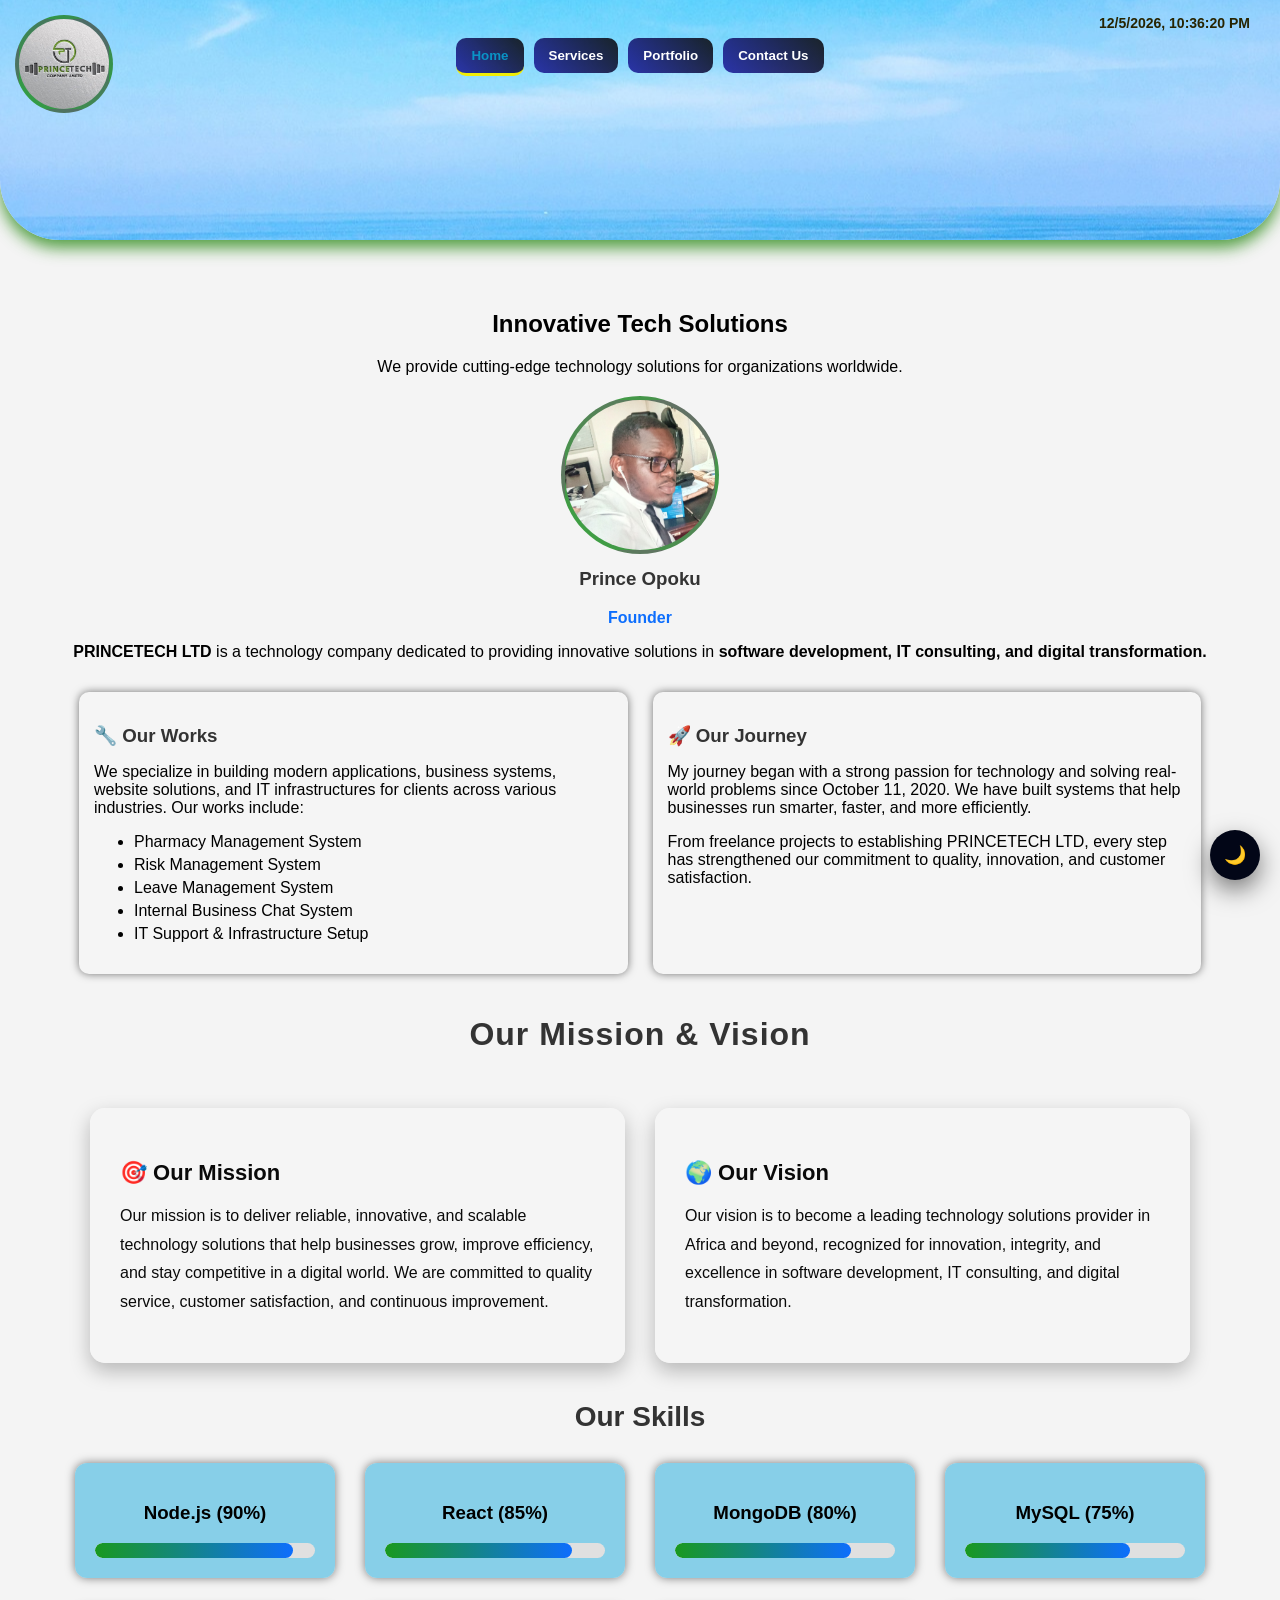
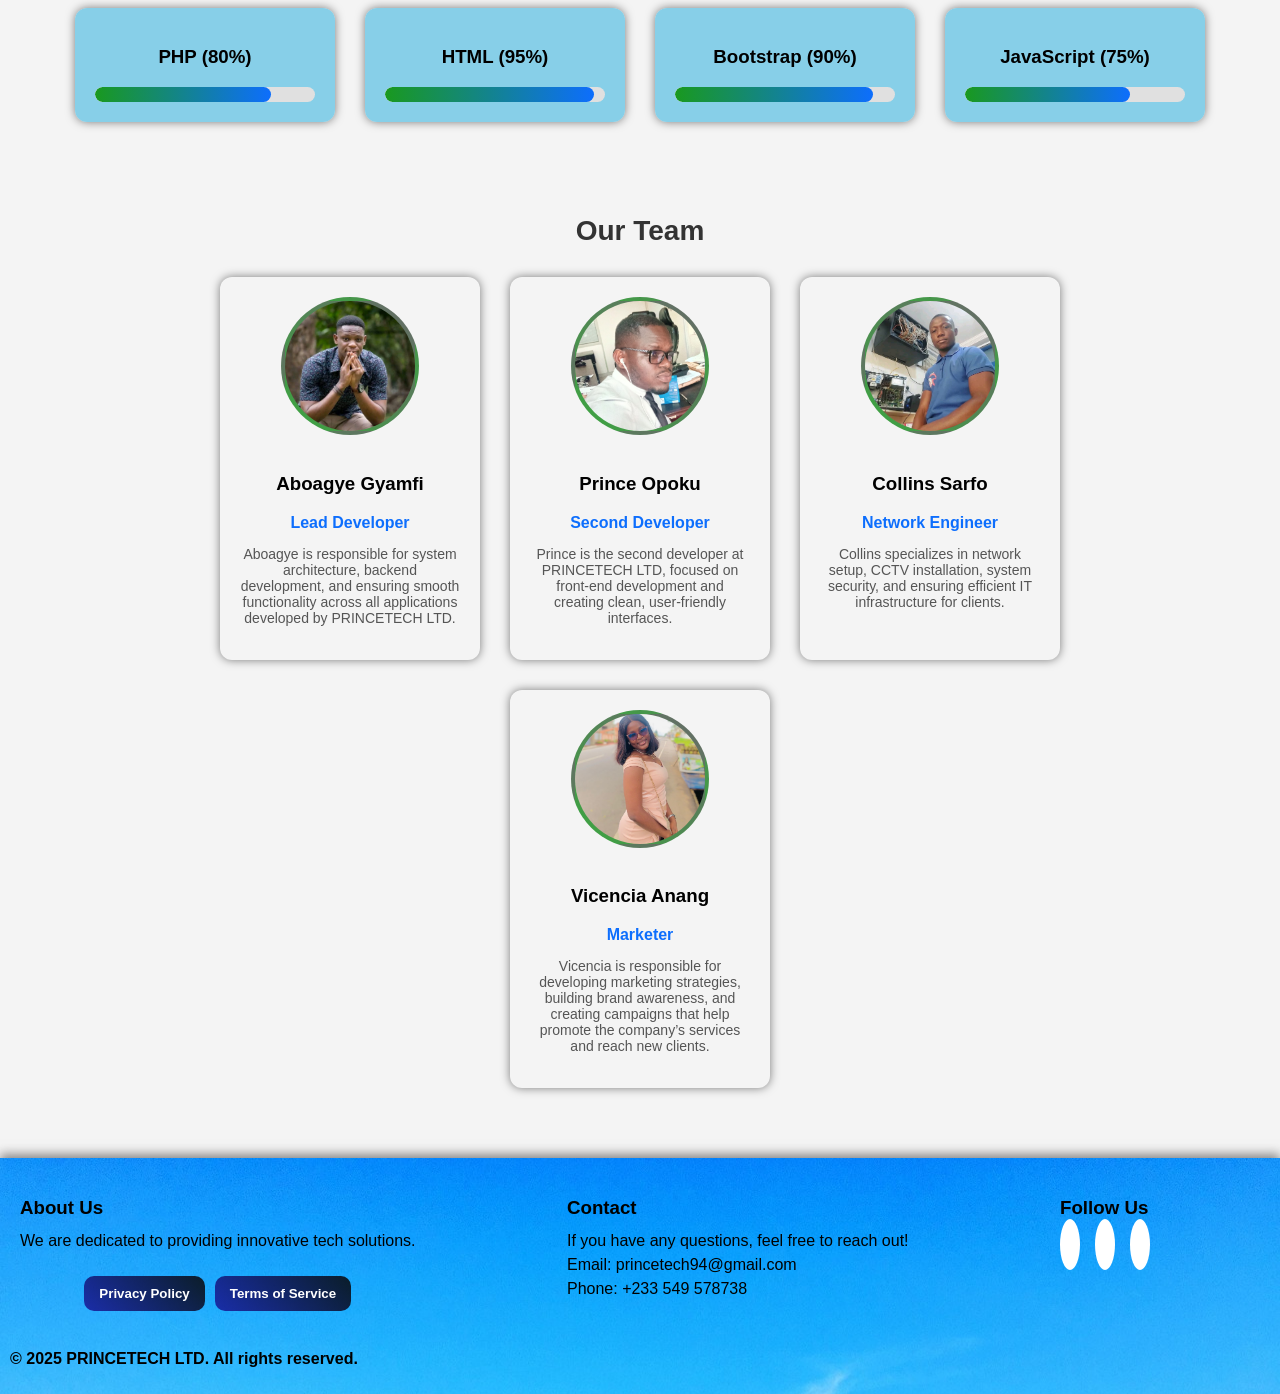
==== commit 58419b05: "Update index.html" ====
--- a/index.html
+++ b/index.html
@@ -5,8 +5,8 @@
     <meta name="viewport" content="width=device-width, initial-scale=1.0">
     <title>Princetech-Home</title>
     <link rel="stylesheet" href="css/styles.css">
-    <link rel="stylesheet" href="fontawesome/fontawesome.min.css">
-    <link rel="stylesheet" href="fontawesome/brands.min.css">
+    <link rel="stylesheet" href="fontawesome/css/fontawesome.min.css">
+    <link rel="stylesheet" href="fontawesome/css/brands.min.css">
     <link rel="stylesheet" href="css/theme.css">
     <link class="favicon" rel="icon" href="images/favicon.png" type="image/png" sizes="16x16 radius=8">
 </head>
